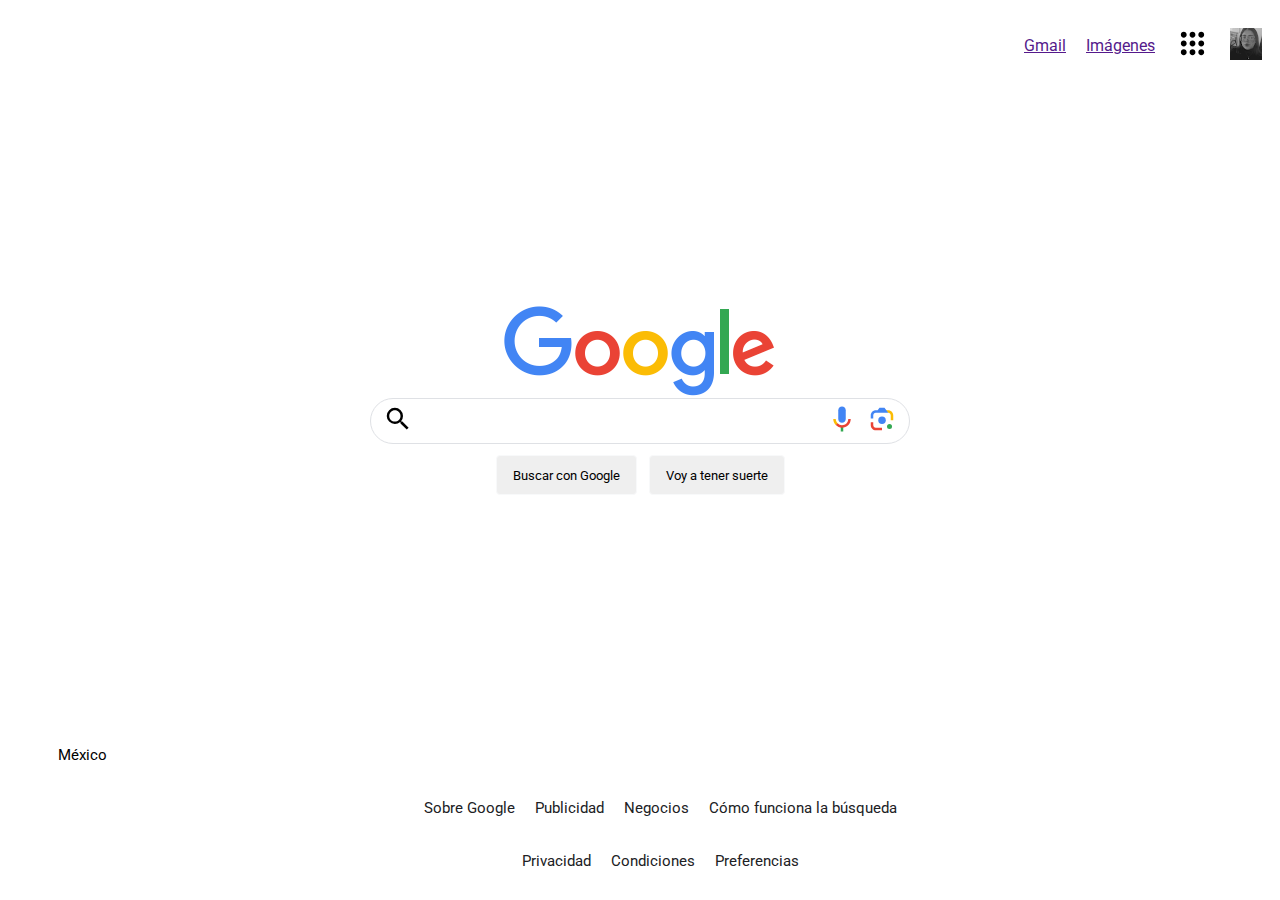
==== clonGoogle/index.html @ 201f2c3d "clon de Google" ====
<!DOCTYPE html>
<html lang="en">
<head>
    <meta charset="UTF-8">
    <meta name="viewport" content="width=device-width, initial-scale=1.0">
    <title>Google</title>
    <link rel="shortcut icon" href="favicon.png" type="image/x-icon">
    <!-- Fuentes de Google -->
    <link rel="preconnect" href="https://fonts.googleapis.com">
    <link rel="preconnect" href="https://fonts.gstatic.com" crossorigin>
    <link href="https://fonts.googleapis.com/css2?family=Roboto:ital,wght@0,100;0,300;0,400;0,500;0,700;0,900;1,100;1,300;1,400;1,500;1,700;1,900&display=swap" rel="stylesheet">
    <link rel="stylesheet" href="style.css">
</head>
<body>
    <header>
        <ul>
            <li>
                <a href="">Gmail</a>
            </li>
            <li>
                <a href="">Imágenes</a>
            </li>
            <li>
                <svg class="cuadro" focusable="false" viewBox="0 0 24 24"><path d="M6,8c1.1,0 2,-0.9 2,-2s-0.9,-2 -2,-2 -2,0.9 -2,2 0.9,2 2,2zM12,20c1.1,0 2,-0.9 2,-2s-0.9,-2 -2,-2 -2,0.9 -2,2 0.9,2 2,2zM6,20c1.1,0 2,-0.9 2,-2s-0.9,-2 -2,-2 -2,0.9 -2,2 0.9,2 2,2zM6,14c1.1,0 2,-0.9 2,-2s-0.9,-2 -2,-2 -2,0.9 -2,2 0.9,2 2,2zM12,14c1.1,0 2,-0.9 2,-2s-0.9,-2 -2,-2 -2,0.9 -2,2 0.9,2 2,2zM16,6c0,1.1 0.9,2 2,2s2,-0.9 2,-2 -0.9,-2 -2,-2 -2,0.9 -2,2zM12,8c1.1,0 2,-0.9 2,-2s-0.9,-2 -2,-2 -2,0.9 -2,2 0.9,2 2,2zM18,14c1.1,0 2,-0.9 2,-2s-0.9,-2 -2,-2 -2,0.9 -2,2 0.9,2 2,2zM18,20c1.1,0 2,-0.9 2,-2s-0.9,-2 -2,-2 -2,0.9 -2,2 0.9,2 2,2z"></path><image src="https://ssl.gstatic.com/gb/images/bar/al-icon.png" alt="" height="24" width="24" style="border:none;display:none \9"></image></svg>
            </li>
            <li>
                <img src="fotoPerfil.png" alt="Foto de perfil">
            </li>
        </ul>

    </header>


    <main>

            <img id="logo" src="logo.png" alt="Google Logo">

            <div id="buscador">
                <figure id="lupa" class="icono-buscador">
                    <svg focusable="false" xmlns="http://www.w3.org/2000/svg" viewBox="0 0 24 24"><path d="M15.5 14h-.79l-.28-.27A6.471 6.471 0 0 0 16 9.5 6.5 6.5 0 1 0 9.5 16c1.61 0 3.09-.59 4.23-1.57l.27.28v.79l5 4.99L20.49 19l-4.99-5zm-6 0C7.01 14 5 11.99 5 9.5S7.01 5 9.5 5 14 7.01 14 9.5 11.99 14 9.5 14z"></path></svg>
                </figure>

                <input type="text">

                <figure id="microfono" class="icono-buscador">
                    <svg class="goxjub" focusable="false" viewBox="0 0 24 24" xmlns="http://www.w3.org/2000/svg"><path fill="#4285f4" d="m12 15c1.66 0 3-1.31 3-2.97v-7.02c0-1.66-1.34-3.01-3-3.01s-3 1.34-3 3.01v7.02c0 1.66 1.34 2.97 3 2.97z"></path><path fill="#34a853" d="m11 18.08h2v3.92h-2z"></path><path fill="#fbbc04" d="m7.05 16.87c-1.27-1.33-2.05-2.83-2.05-4.87h2c0 1.45 0.56 2.42 1.47 3.38v0.32l-1.15 1.18z"></path><path fill="#ea4335" d="m12 16.93a4.97 5.25 0 0 1 -3.54 -1.55l-1.41 1.49c1.26 1.34 3.02 2.13 4.95 2.13 3.87 0 6.99-2.92 6.99-7h-1.99c0 2.92-2.24 4.93-5 4.93z"></path></svg>
                </figure>

                <figure id="camara" class="icono-buscador">
                    <svg class="Gdd5U" focusable="false" viewBox="0 0 192 192" xmlns="http://www.w3.org/2000/svg"><rect fill="none" height="192" width="192"></rect><g><circle fill="#34a853" cx="144.07" cy="144" r="16"></circle><circle fill="#4285f4" cx="96.07" cy="104" r="24"></circle><path fill="#ea4335" d="M24,135.2c0,18.11,14.69,32.8,32.8,32.8H96v-16l-40.1-0.1c-8.8,0-15.9-8.19-15.9-17.9v-18H24V135.2z"></path><path fill="#fbbc04" d="M168,72.8c0-18.11-14.69-32.8-32.8-32.8H116l20,16c8.8,0,16,8.29,16,18v30h16V72.8z"></path><path fill="#4285f4" d="M112,24l-32,0L68,40H56.8C38.69,40,24,54.69,24,72.8V92h16V74c0-9.71,7.2-18,16-18h80L112,24z"></path></g></svg>
                </figure>
            </div>

            <div id="botones">
                <button>Buscar con Google</button>
                <button>Voy a tener suerte</button>
            </div>

    </main>


    <footer>
        <ul>
            <li>México</li>
        </ul>

        <div>
            <ul>
                <li><a href="http://" target="_blank" rel="noopener noreferrer">Sobre Google</a></li>
                <li><a href="http://" target="_blank" rel="noopener noreferrer">Publicidad</a></li>
                <li><a href="http://" target="_blank" rel="noopener noreferrer">Negocios</a></li>
                <li><a href="http://" target="_blank" rel="noopener noreferrer">Cómo funciona la búsqueda</a></li>
            </ul>
            <ul>
                <li><a href="http://" target="_blank" rel="noopener noreferrer">Privacidad</a></li>
                <li><a href="http://" target="_blank" rel="noopener noreferrer">Condiciones</a></li>
                <li><a href="http://" target="_blank" rel="noopener noreferrer">Preferencias</a></li>
            </ul>
        </div>

    </footer>
</body>
</html>
---- clonGoogle/style.css ----
* {
    font-family: "Roboto", sans-serif;
}

li {
    display: inline-block;
    margin: 10px;
}
header ul{
    list-style-type: none;
    display: flex;
    justify-content: end;
    align-items: center;
}
main{
    height: 70vh;
    display: flex;
    flex-direction: column;
    align-items: center;
    justify-content: center;
}

#buscador{
    display: flex;
    justify-content: center;
    border: 1px solid #dfe1e5;
    border-radius: 24px;
    min-height: 44px;
    max-width: 584px;
    width: 538px;

}

#buscador input{
    width: 400px;
    outline: none;
    border: none;
}
#buscador .icono-buscador{
   margin: 5px; 
   width: 30px;
   height: 30px;
}

.cuadro{
    height: 35px;
}

#botones {
    /* Funciona con el texto pero tambien con los elementos align */

}

#botones button {
    border: 1px solid #f8f9fa;
    border-radius: 4px; /* 2, 4, 8, 16, 32 */
    padding: 0 16px;
    height: 40px;
    margin: 11px 4px;

}

#logo {
    width: 272px;
}

footer ul {
    
    display: flex;
    list-style-type: none;
    font-size: 15px;
}

footer > div > ul {
    justify-content: center;
}

a[target]{
    color: #202124;
    text-decoration: none;
}

/* Modelo de caja: box model
margin
padding
border

Medidas relativas
vh: alto visible de la pantalla
*/
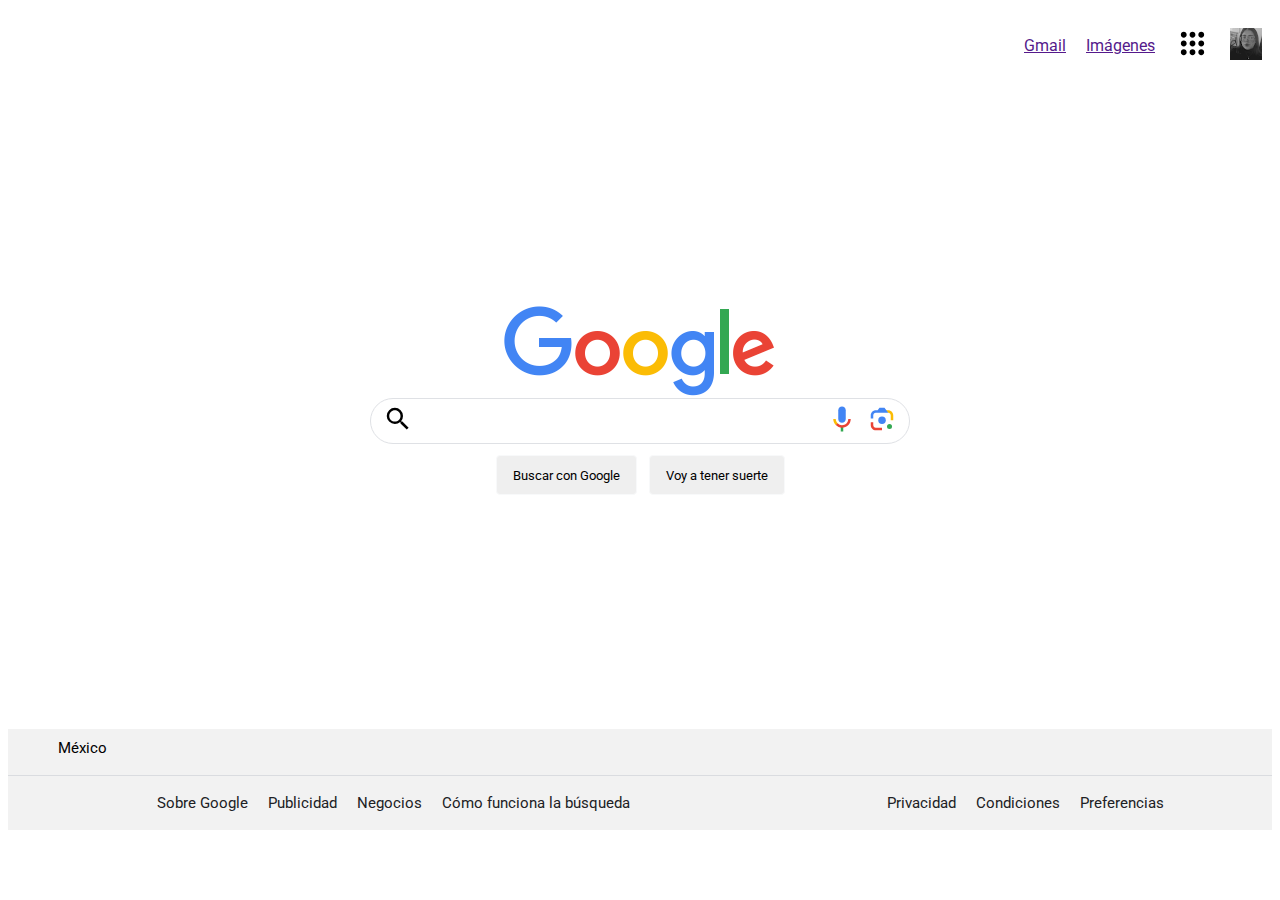
==== commit fb03010d: "modificaciones del clon de Google" ====
--- a/clonGoogle/index.html
+++ b/clonGoogle/index.html
@@ -64,7 +64,7 @@
             <li>México</li>
         </ul>
 
-        <div>
+        <div class="listas-inferiores">
             <ul>
                 <li><a href="http://" target="_blank" rel="noopener noreferrer">Sobre Google</a></li>
                 <li><a href="http://" target="_blank" rel="noopener noreferrer">Publicidad</a></li>
--- a/clonGoogle/style.css
+++ b/clonGoogle/style.css
@@ -46,10 +46,10 @@
     height: 35px;
 }
 
-#botones {
-    /* Funciona con el texto pero tambien con los elementos align */
+/* #botones {
+    Funciona con el texto pero tambien con los elementos align
 
-}
+} */
 
 #botones button {
     border: 1px solid #f8f9fa;
@@ -64,15 +64,25 @@
     width: 272px;
 }
 
+footer{
+    background-color: #f2f2f2;
+}
+
 footer ul {
     
     display: flex;
     list-style-type: none;
     font-size: 15px;
+    margin: 8px auto;
 }
 
 footer > div > ul {
     justify-content: center;
+}
+
+.listas-inferiores {
+    border-top: 1px solid #dadce0;
+    display: flex;
 }
 
 a[target]{
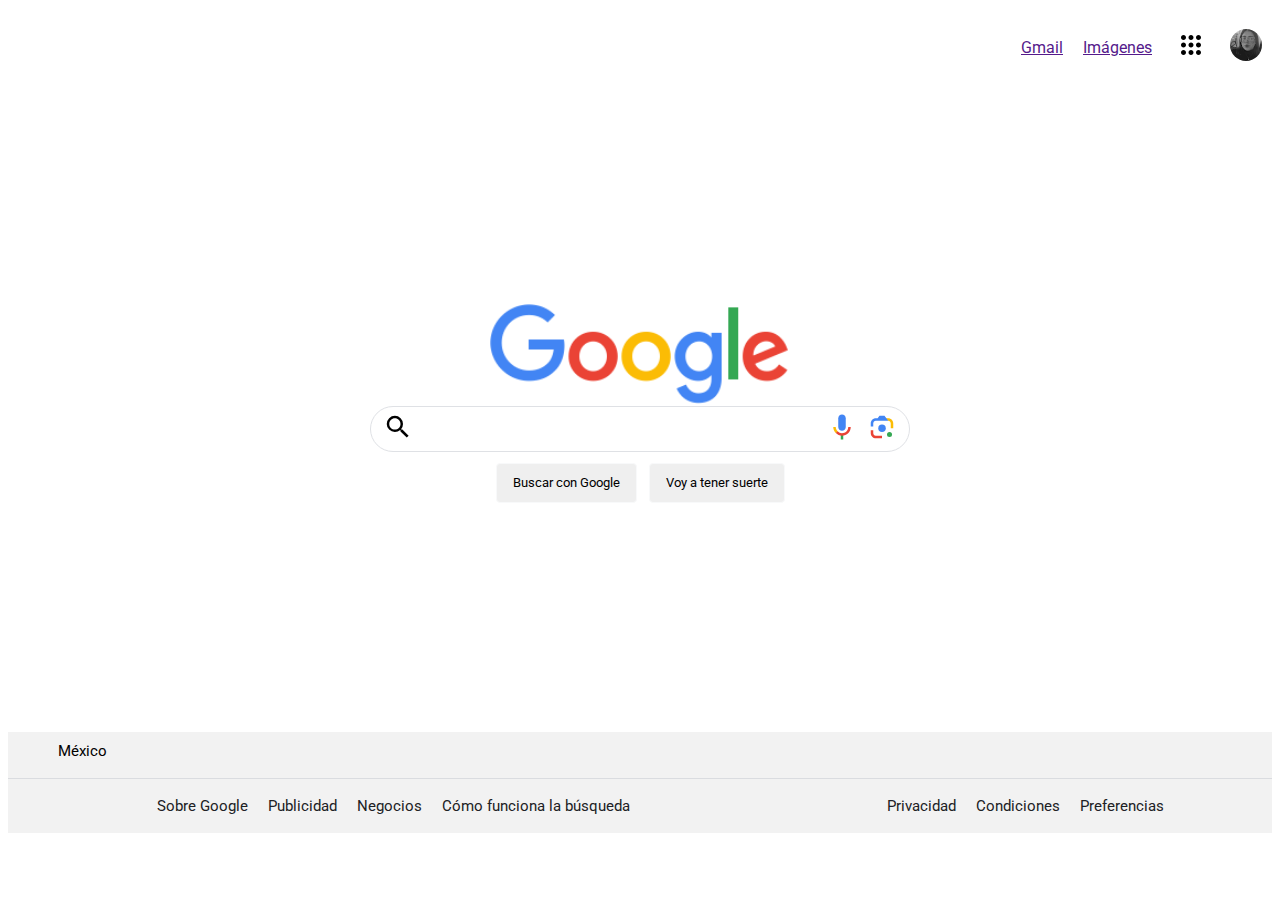
==== commit 4065b150: "se terminó clon de Google" ====
--- a/clonGoogle/index.html
+++ b/clonGoogle/index.html
@@ -24,7 +24,7 @@
                 <svg class="cuadro" focusable="false" viewBox="0 0 24 24"><path d="M6,8c1.1,0 2,-0.9 2,-2s-0.9,-2 -2,-2 -2,0.9 -2,2 0.9,2 2,2zM12,20c1.1,0 2,-0.9 2,-2s-0.9,-2 -2,-2 -2,0.9 -2,2 0.9,2 2,2zM6,20c1.1,0 2,-0.9 2,-2s-0.9,-2 -2,-2 -2,0.9 -2,2 0.9,2 2,2zM6,14c1.1,0 2,-0.9 2,-2s-0.9,-2 -2,-2 -2,0.9 -2,2 0.9,2 2,2zM12,14c1.1,0 2,-0.9 2,-2s-0.9,-2 -2,-2 -2,0.9 -2,2 0.9,2 2,2zM16,6c0,1.1 0.9,2 2,2s2,-0.9 2,-2 -0.9,-2 -2,-2 -2,0.9 -2,2zM12,8c1.1,0 2,-0.9 2,-2s-0.9,-2 -2,-2 -2,0.9 -2,2 0.9,2 2,2zM18,14c1.1,0 2,-0.9 2,-2s-0.9,-2 -2,-2 -2,0.9 -2,2 0.9,2 2,2zM18,20c1.1,0 2,-0.9 2,-2s-0.9,-2 -2,-2 -2,0.9 -2,2 0.9,2 2,2z"></path><image src="https://ssl.gstatic.com/gb/images/bar/al-icon.png" alt="" height="24" width="24" style="border:none;display:none \9"></image></svg>
             </li>
             <li>
-                <img src="fotoPerfil.png" alt="Foto de perfil">
+                <img id="foto" src="fotoPerfil.png" alt="Foto de perfil">
             </li>
         </ul>
 
--- a/clonGoogle/style.css
+++ b/clonGoogle/style.css
@@ -18,6 +18,14 @@
     flex-direction: column;
     align-items: center;
     justify-content: center;
+}
+
+.manita {
+    cursor: pointer;
+}
+
+img[alt="Foto de perfil"] {
+    border-radius: 25px;
 }
 
 #buscador{
@@ -42,14 +50,26 @@
    height: 30px;
 }
 
-.cuadro{
-    height: 35px;
+#buscador:hover {
+    background: #fff;
+    box-shadow: 0 1px 6px rgba(32, 33, 36, .28);
+    border-color: transparent;
 }
 
-/* #botones {
-    Funciona con el texto pero tambien con los elementos align
+.cuadro{
+    height: 30px;
+    padding: 4px;
+}
+.cuadro:hover {
+    background-color: #dddddd;
+    border-radius: 25px;
+}
 
-} */
+#botones {
+    /* Funciona con el texto pero tambien con los elementos align */
+    text-align: center;
+
+}
 
 #botones button {
     border: 1px solid #f8f9fa;
@@ -60,8 +80,16 @@
 
 }
 
+/* HOVER: sirve para dar efecto a los elementos */
+#botones button:hover{
+    box-shadow: 0 1px 1px rgba(0, 0, 0, .1);
+    background-color: #f8f9fa;
+    border: 1px solid #dadce0;
+}
+
 #logo {
-    width: 272px;
+    width: 300px;
+    margin: 24px9;
 }
 
 footer{
